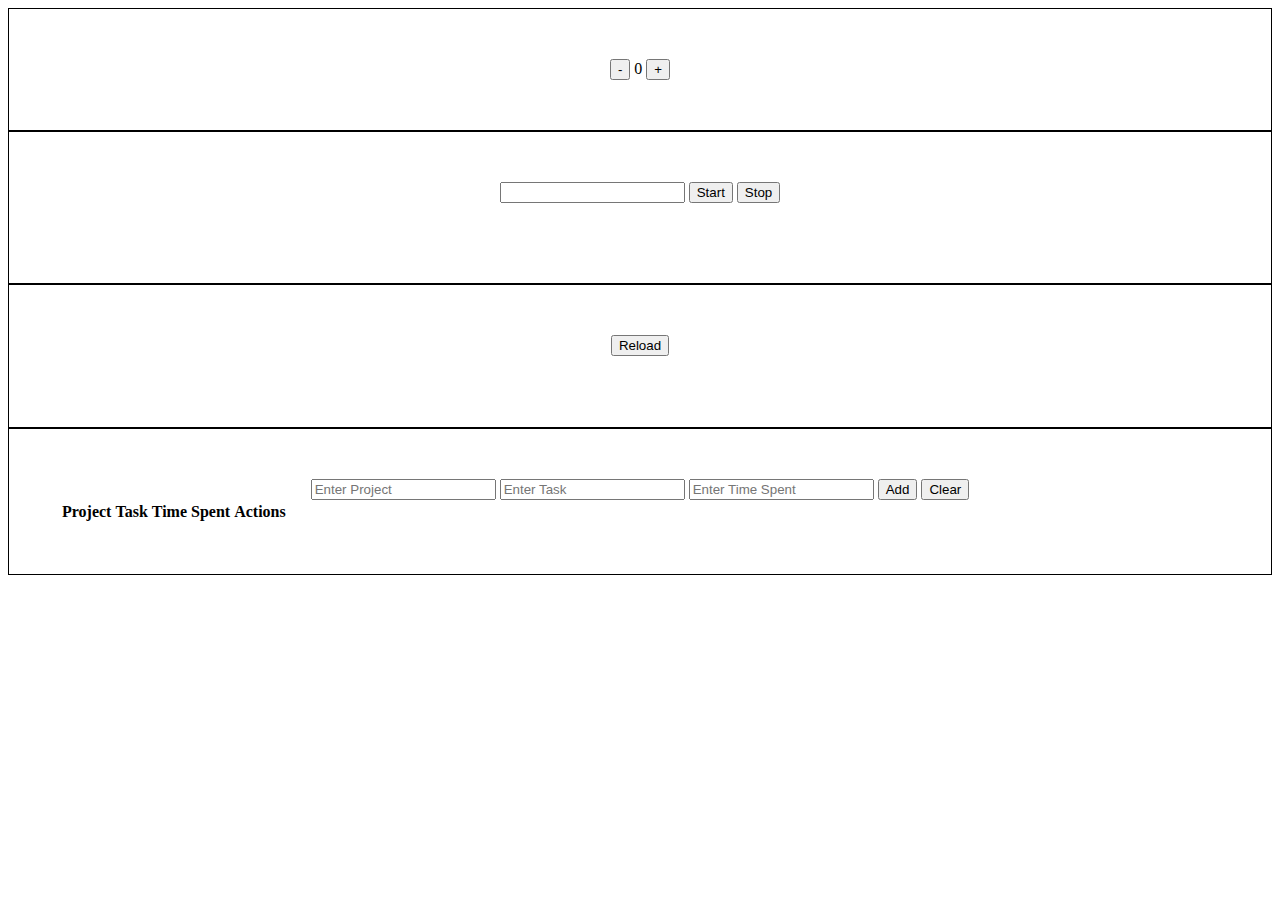
==== section 9/index.html @ 2f3a9c8c "hw" ====
<!DOCTYPE html>
<html lang="en">
<head>
    <meta charset="UTF-8">
    <meta name="viewport" content="width=device-width, initial-scale=1.0">
    <link rel="stylesheet" type="text/css" href="style.css">
    <title>Document</title>
</head>
<body>
    <section id="counter">
        <div class="section">
            <button id="minus">-</button>
            <span id="number">0</span>
            <button id="plus">+</button>
        </div>
    </section>
    <section id="timer">
        <div class="section">
            <input id="time-in">
            <button id="start-time">Start</button>
            <button id="stop-time">Stop</button>
            <div id="time-countdown"></div>
        </div>
    </section>
    <section id="random-quoter">
        <div class="section">
            <button id="reload-random">Reload</button>
            <h1 id="quoteText"></h1>
            <p id="quoteAuthor"></p>
        </div>
    </section>
    <section id="timesheet">
        <div class="section">
            <input id="in-project" placeholder="Enter Project">
            <input id="in-task" placeholder="Enter Task">
            <input id="in-time-spent" placeholder="Enter Time Spent" type="number">
            <button id="add">Add</button>
            <button id="clear">Clear</button>
            <table id="table">
                <tr>
                    <th>Project</th>
                    <th>Task</th>
                    <th>Time Spent</th>
                    <th>Actions</th>
                </tr>
            </table>
        </div>
    </section>
    <script src="script.js"></script>
</body>
</html>
---- section 9/style.css ----
.section{
    text-align: center;
    margin: auto;
    padding: 50px;
    border: 1px solid;
}
#time-countdown{
    min-height: 30px;
}
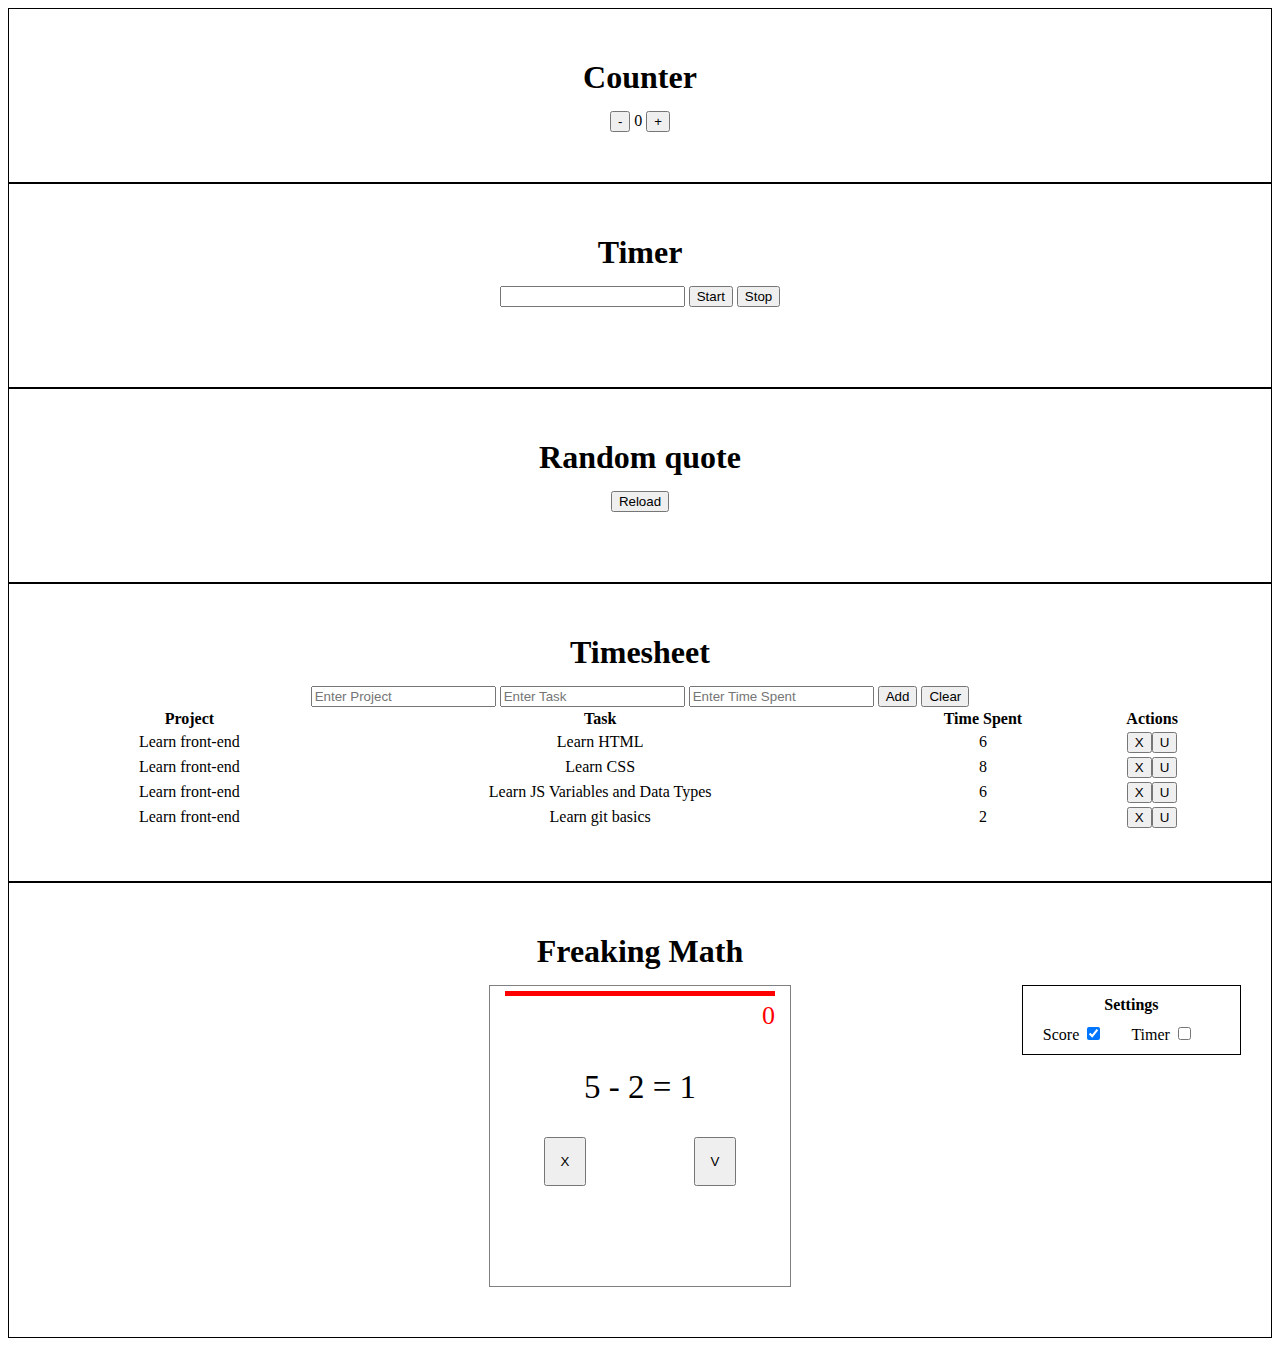
==== commit 62e98c64: "up" ====
--- a/section 9/index.html
+++ b/section 9/index.html
@@ -1,36 +1,46 @@
 <!DOCTYPE html>
 <html lang="en">
+
 <head>
     <meta charset="UTF-8">
     <meta name="viewport" content="width=device-width, initial-scale=1.0">
     <link rel="stylesheet" type="text/css" href="style.css">
     <title>Document</title>
 </head>
+
 <body>
+    <!-- counter -->
     <section id="counter">
         <div class="section">
+            <h1>Counter</h1>
             <button id="minus">-</button>
             <span id="number">0</span>
             <button id="plus">+</button>
         </div>
     </section>
+    <!-- timer -->
     <section id="timer">
         <div class="section">
+            <h1>Timer</h1>
             <input id="time-in">
             <button id="start-time">Start</button>
             <button id="stop-time">Stop</button>
             <div id="time-countdown"></div>
         </div>
     </section>
+    <!-- random quoter -->
     <section id="random-quoter">
         <div class="section">
+            <h1>Random quote</h1>
             <button id="reload-random">Reload</button>
-            <h1 id="quoteText"></h1>
+            <h2 id="quoteText"></h2>
             <p id="quoteAuthor"></p>
         </div>
     </section>
+    <!-- timesheet -->
     <section id="timesheet">
         <div class="section">
+            <h1>Timesheet</h1>
             <input id="in-project" placeholder="Enter Project">
             <input id="in-task" placeholder="Enter Task">
             <input id="in-time-spent" placeholder="Enter Time Spent" type="number">
@@ -46,6 +56,34 @@
             </table>
         </div>
     </section>
+    <!-- Freaking math -->
+    <section id="freaking-math">
+        <div class="section">
+            <h1>Freaking Math</h1>
+            <div class="setting-math">
+                <h4>Settings</h4>
+                <div class="col-50">
+                    <label for="check-score">Score</label>
+                    <input type="checkbox" id="check-score" checked>
+                </div>
+                <div class="col-50">
+                    <label for="check-timer">Timer</label>
+                    <input type="checkbox" id="check-timer">
+                </div>
+            </div>
+            <div class="box-math">
+                <div id="time-math"></div>
+                <div id="point-math">0</div>
+                <p id="question-math"></p>
+                <div class="btn">
+                    <input type="button" value="X" id="false-math">
+                    <input type="button" value="V" id="true-math">
+                </div>
+            </div>
+        </div>
+    </section>
+
     <script src="script.js"></script>
 </body>
+
 </html>--- a/section 9/style.css
+++ b/section 9/style.css
@@ -3,7 +3,77 @@
     margin: auto;
     padding: 50px;
     border: 1px solid;
+    position: relative;
+}
+.section h1{
+    padding: 0;
+    margin: 0;
+    padding-bottom: 15px;
 }
 #time-countdown{
     min-height: 30px;
-}+}
+.col-50{
+    width: 50%;
+}
+table{
+    width: 100%;
+}
+.setting-math{
+    position: absolute;
+    right: 30px;
+    text-align: left;
+    border: 1px solid;  
+    padding: 10px 20px;
+    display: flex;
+    flex-wrap: wrap;
+}
+.setting-math h4{
+    width: 100%;
+    margin: auto;
+    text-align: center;
+    padding-bottom: 10px;
+}
+.box-math{
+    border: 1px solid gray;
+    min-height: 300px; 
+    max-width: 300px;
+    margin: auto;
+    position: relative;
+}
+.btn{
+    position: absolute;
+    margin: auto;
+    bottom: 100px;
+    width: 100%;
+    display: flex;
+    justify-content: space-around;
+}
+#question-math{
+    margin: auto;
+    position: absolute;
+    width: 100%;
+    top: 83px;
+    font-size: 33px;
+}
+#point-math{
+    display: block;
+    position: absolute;
+    right: 15px;
+    top: 15px;
+    font-size: 26px;
+    color: red;
+}
+#time-math {
+    height: 5px;
+    position: absolute;
+    top: 5px;
+    margin: auto;
+    left: 5%;
+    background: red;
+    transition-duration: 3s;
+    width: 90%;
+}
+.btn input{
+    padding: 15px;
+}
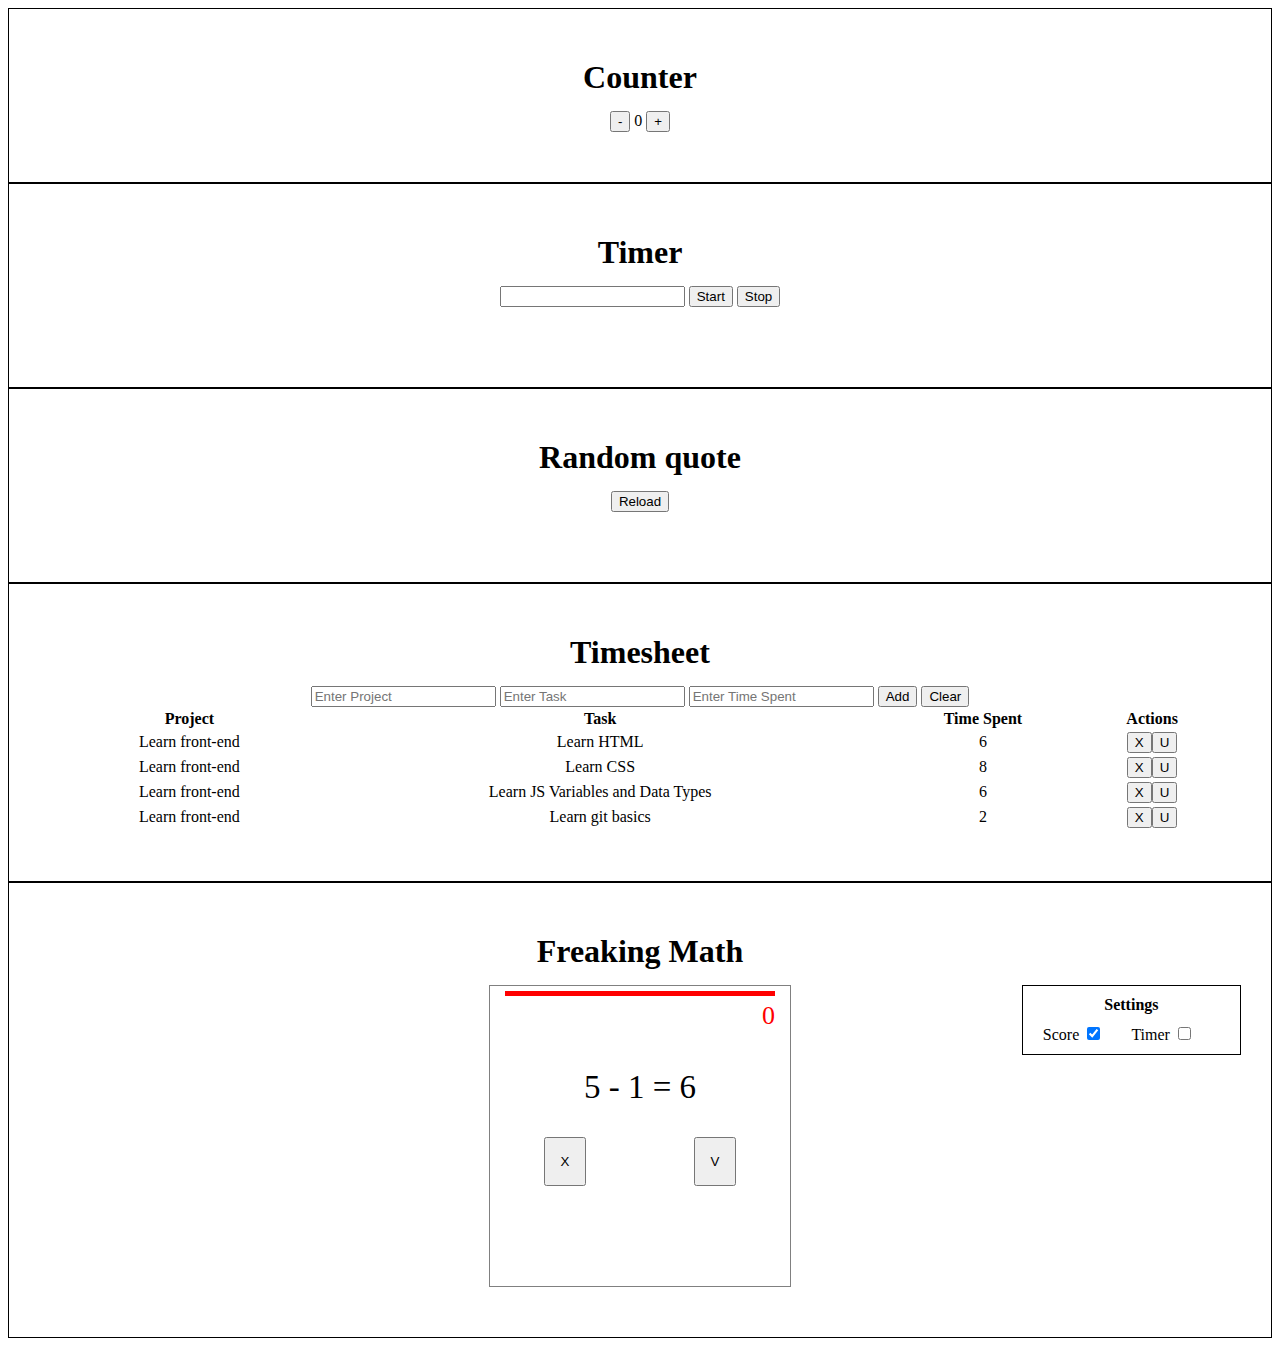
==== commit 77bf6f8c: "up" ====
--- a/section 9/index.html
+++ b/section 9/index.html
@@ -81,6 +81,12 @@
                 </div>
             </div>
         </div>
+        <audio id="audio-true">
+            <source src="Stones_and_Water_On_Cement.mp3">
+        </audio>
+        <audio id="audio-false">
+            <source src="Debris_Hits.mp3">
+        </audio>
     </section>
 
     <script src="script.js"></script>
